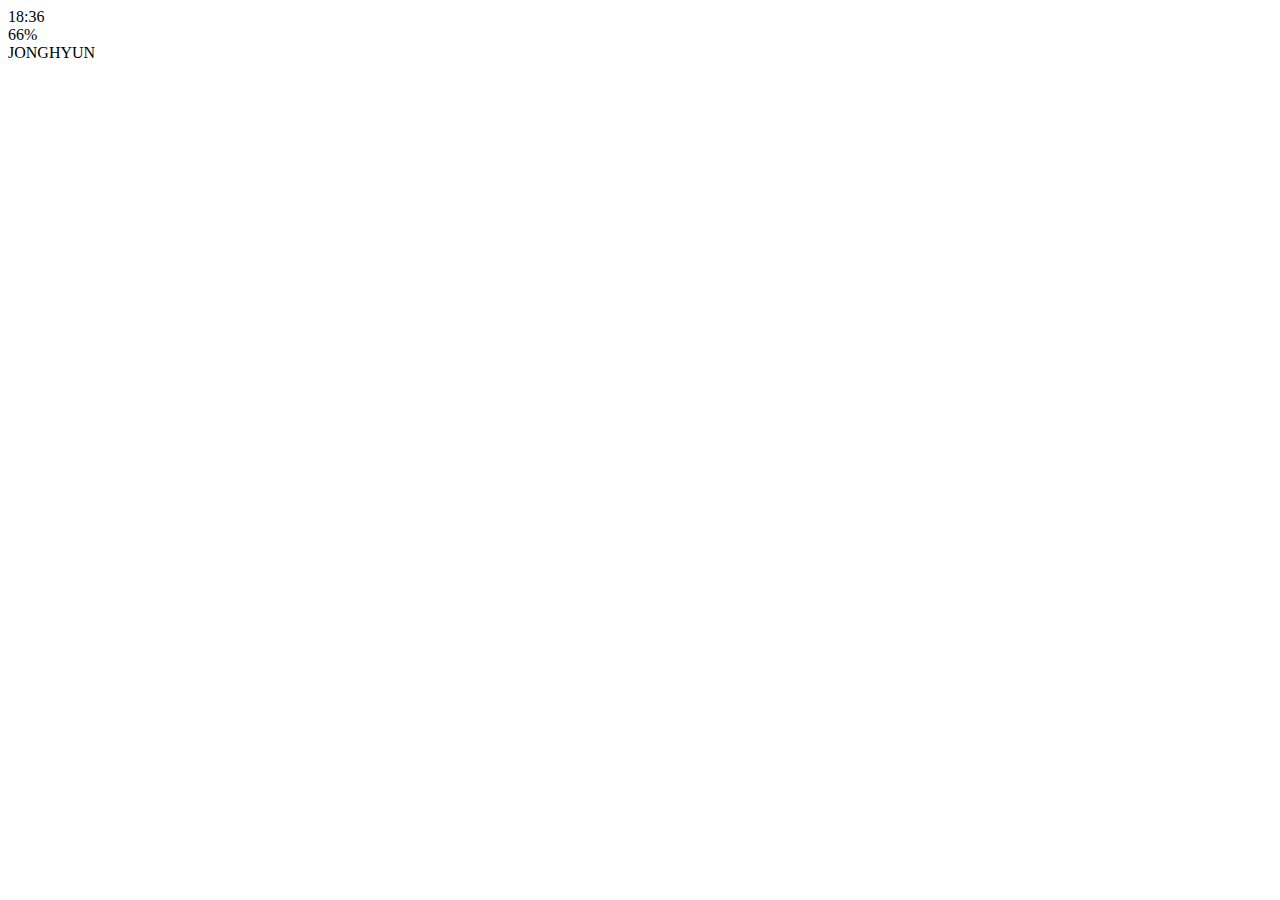
==== chat.html @ b3791de8 "chats id done!" ====
<!DOCTYPE html>
<html lang="en">
<head>
  <meta charset="UTF-8">
  <meta name="viewport" content="width=device-width, initial-scale=1.0">
  <meta http-equiv="X-UA-Compatible" content="ie=edge">
  <link rel="stylesheet" href="https://use.fontawesome.com/releases/v5.0.10/css/all.css" integrity="sha384-+d0P83n9kaQMCwj8F4RJB66tzIwOKmrdb46+porD/OvrJ+37WqIM7UoBtwHO6Nlg" crossorigin="anonymous">
  <title>Chat</title>
</head>
<body>
  <header>
    <div class="header__top">
      <div class="header__column">
        <i class="fas fa-plane"></i>
        <i class="fas fa-wifi"></i>
      </div>
      <div class="header__column">
        <span class="header__time">18:36</span>
      </div>
      <div class="header__column">
        <i class="far fa-moon"></i>
        <i class="fab fa-bluetooth-b"></i>
        <span class="header__battery">66%</span><i class="fas fa-battery-full"></i>
      </div>
    </div>
    <div class="header__bottom">
      <div class="header__cloumn">
        <span class="header__text"><i class="fas fa-chevron-left fa-lg"></i></span>
      </div>
      <div class="header__cloumn">
        <span class="header__text">JONGHYUN</span>
      </div>
      <div class="header__cloumn">
        <span class="header__text"><i class="fas fa-search fa-lg"></i><i class="fas fa-bars fa-lg"></i></span>
      </div>
    </div>
  </header>
</body>
</html>
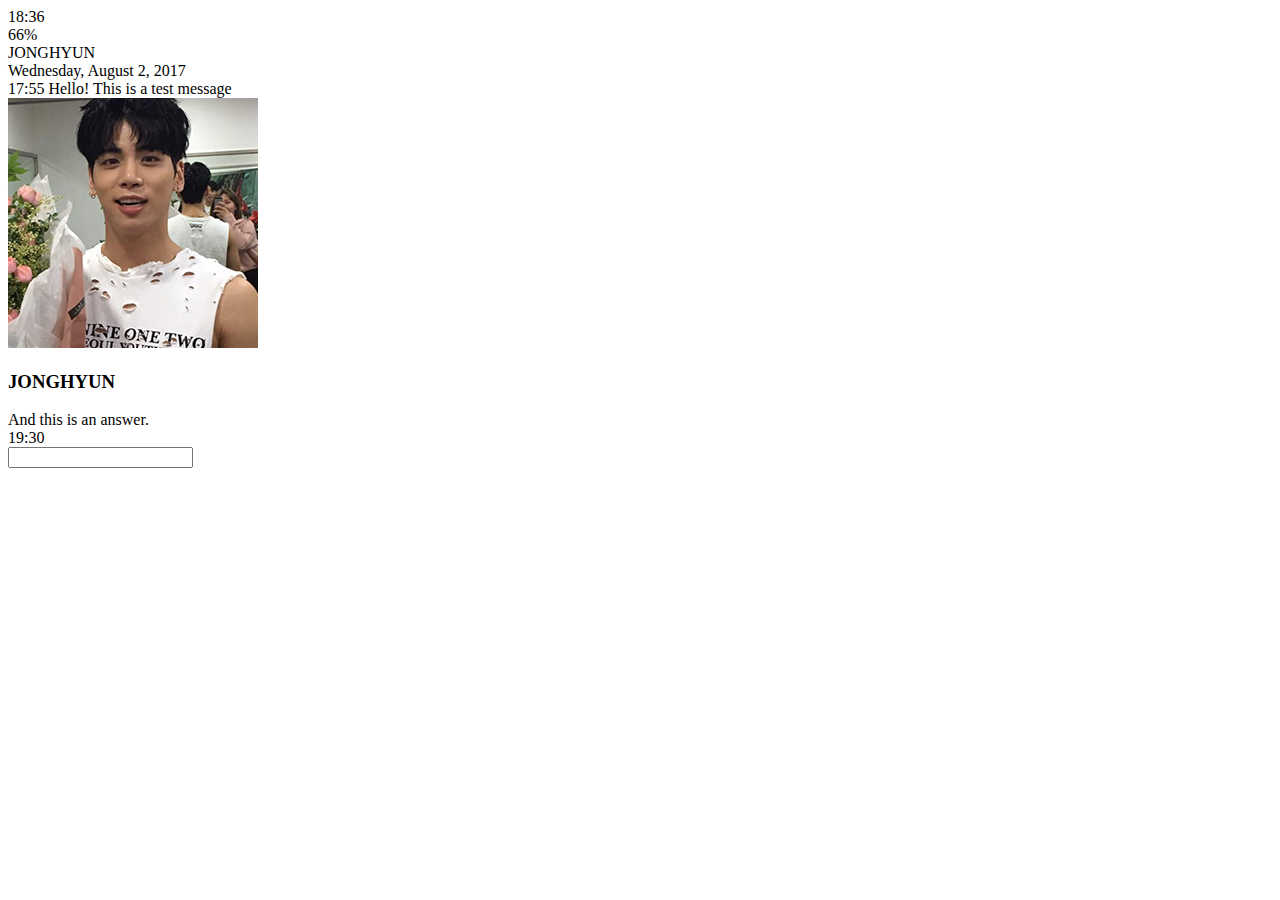
==== commit f8190dea: "Chat is done!" ====
--- a/chat.html
+++ b/chat.html
@@ -35,5 +35,36 @@
       </div>
     </div>
   </header>
+  <main class="chat">
+    <div class="date-divider">
+      <span class="date-divider__text">Wednesday, August 2, 2017</span>
+    </div>
+    <div class="chat__message chat__message--from-me">
+      <span class="chat__message-time">17:55</span>
+      <span class="chat__message-body">
+        Hello! This is a test message
+      </span>
+    </div>
+    <div class="chat__message chat__message--to-me">
+      <img src="images/profile_jjong.png" class="chat__message-avatar">
+      <div class="chat__message-center">
+        <h3 class="chat__message-username">JONGHYUN</h3>
+        <span class="chat__message-body">
+          And this is an answer.
+        </span>
+      </div>
+      <span class="chat__message-time">19:30</span>
+    </div>
+  </main>
+  <div class="type-message">
+    <i class="fa fa-plus fa-2x"></i>
+    <div class="type-message__input">
+      <input type="text">
+      <i class="far fa-smile"></i>
+      <span class="record-message">
+        <i class="fa fa-microphone"></i>
+      </span>
+    </div>
+  </div>
 </body>
 </html>
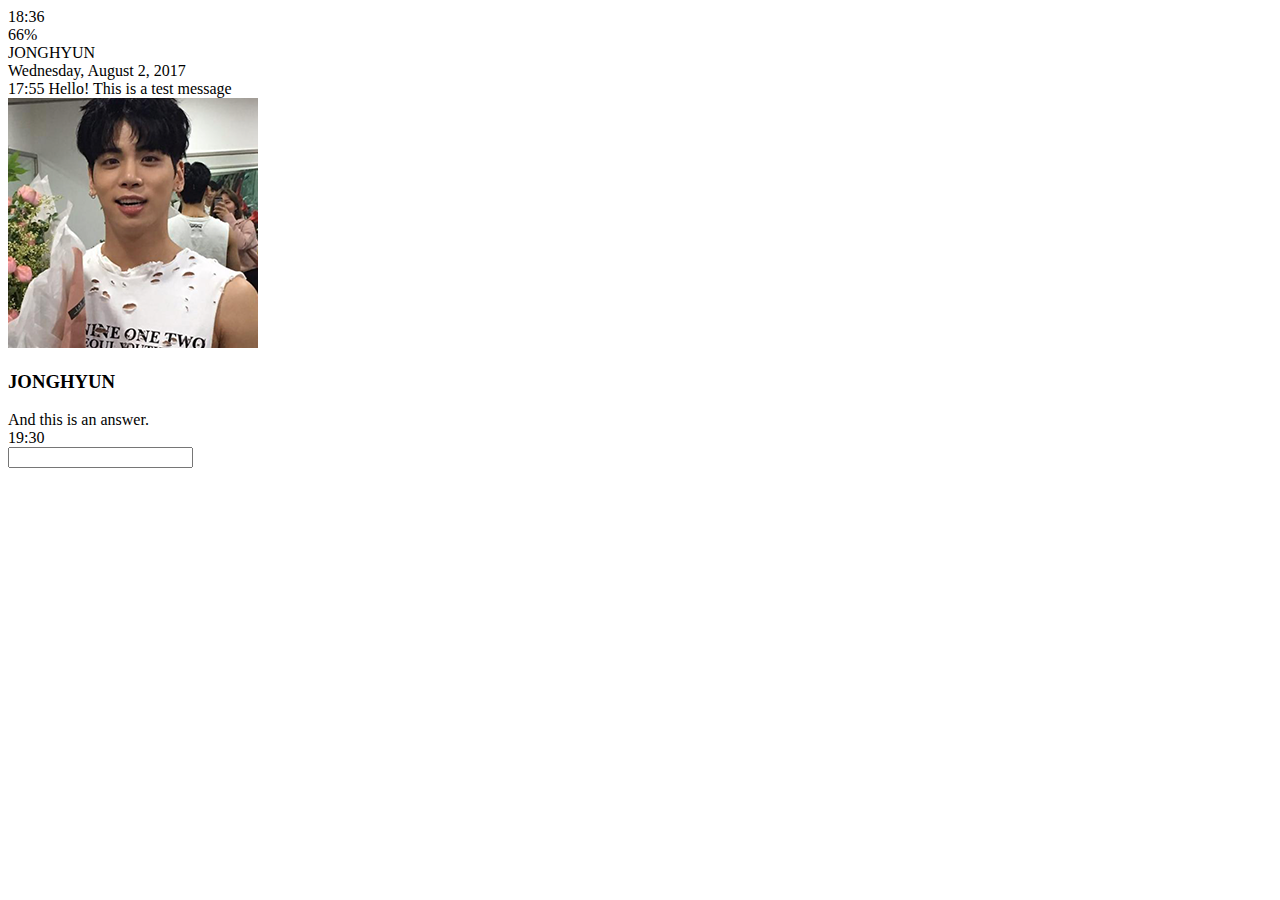
==== commit 822fcfb1: "Chat + Back to page links." ====
--- a/chat.html
+++ b/chat.html
@@ -25,13 +25,16 @@
     </div>
     <div class="header__bottom">
       <div class="header__cloumn">
-        <span class="header__text"><i class="fas fa-chevron-left fa-lg"></i></span>
+        <a href="chats.html">
+        <i class="fas fa-chevron-left fa-lg"></i>
+        </a>
       </div>
       <div class="header__cloumn">
         <span class="header__text">JONGHYUN</span>
       </div>
       <div class="header__cloumn">
-        <span class="header__text"><i class="fas fa-search fa-lg"></i><i class="fas fa-bars fa-lg"></i></span>
+        <i class="fas fa-search fa-lg"></i>
+        <i class="fas fa-bars fa-lg"></i>
       </div>
     </div>
   </header>
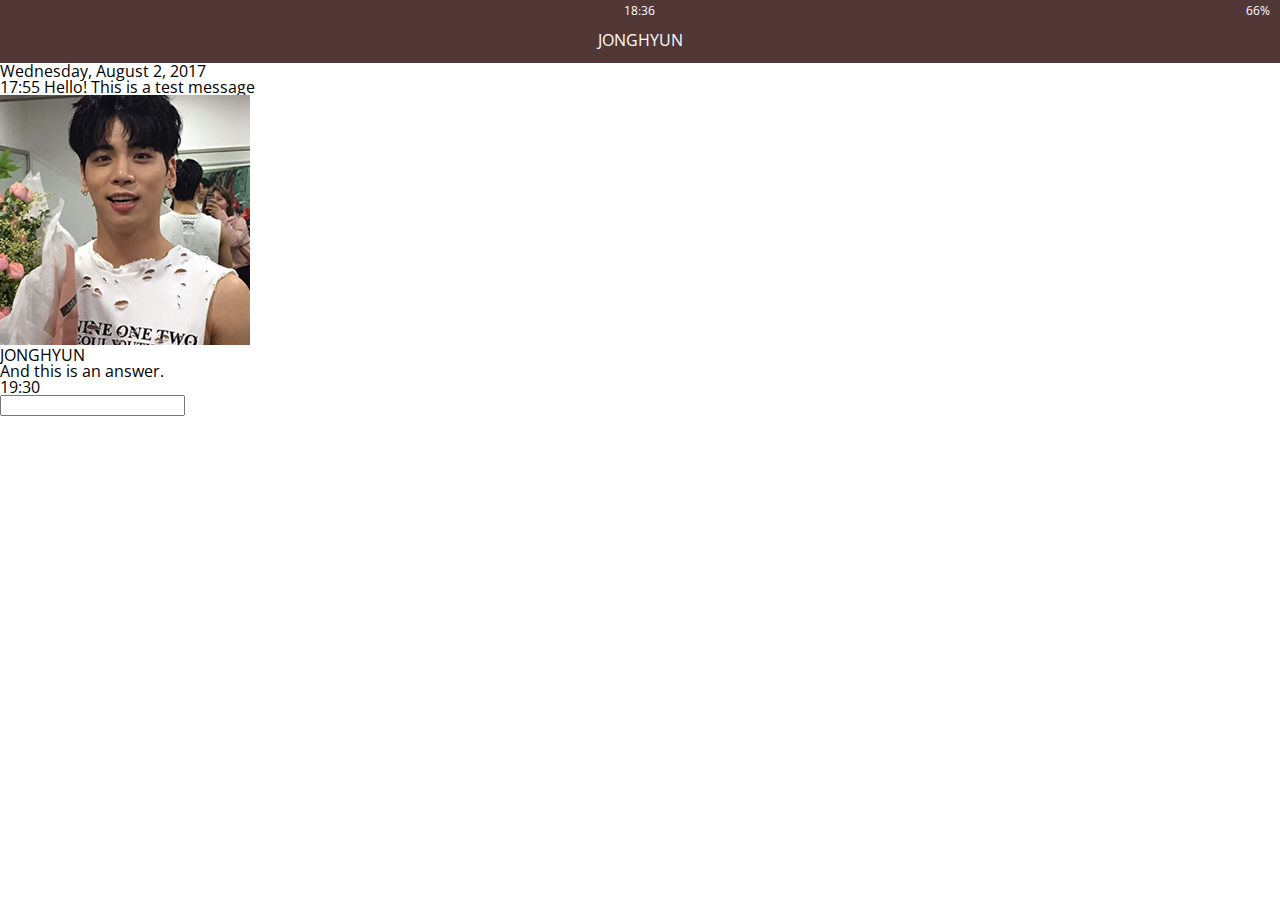
==== commit ef1f291d: "Friends CSS is done!" ====
--- a/chat.html
+++ b/chat.html
@@ -6,9 +6,10 @@
   <meta http-equiv="X-UA-Compatible" content="ie=edge">
   <link rel="stylesheet" href="https://use.fontawesome.com/releases/v5.0.10/css/all.css" integrity="sha384-+d0P83n9kaQMCwj8F4RJB66tzIwOKmrdb46+porD/OvrJ+37WqIM7UoBtwHO6Nlg" crossorigin="anonymous">
   <title>Chat</title>
+  <link rel="stylesheet" href="css/style.css">
 </head>
 <body>
-  <header>
+  <header class="top-header">
     <div class="header__top">
       <div class="header__column">
         <i class="fas fa-plane"></i>
--- a/css/style.css
+++ b/css/style.css
@@ -0,0 +1,7 @@
+@import url("https://fonts.googleapis.com/css?family=Open+Sans:400,600");
+@import "reset.css";
+@import "globals.css";
+@import "header.css";
+@import "navigation.css";
+@import "search-bar.css";
+@import "friends.css";
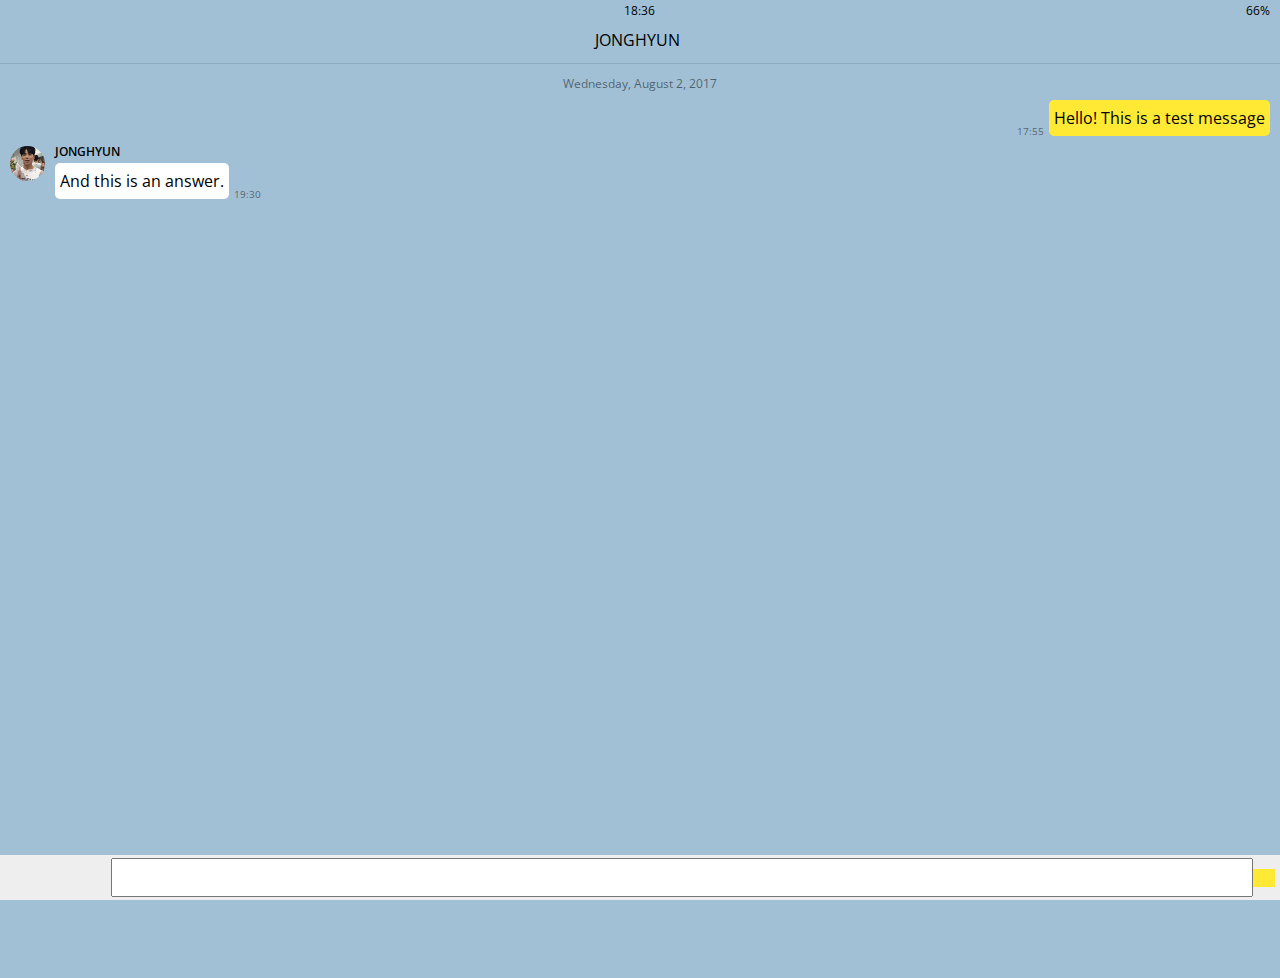
==== commit beb53941: "Chat is done!" ====
--- a/chat.html
+++ b/chat.html
@@ -8,8 +8,8 @@
   <title>Chat</title>
   <link rel="stylesheet" href="css/style.css">
 </head>
-<body>
-  <header class="top-header">
+<body class="body-chat">
+  <header class="top-header chat_header">
     <div class="header__top">
       <div class="header__column">
         <i class="fas fa-plane"></i>
@@ -21,21 +21,22 @@
       <div class="header__column">
         <i class="far fa-moon"></i>
         <i class="fab fa-bluetooth-b"></i>
-        <span class="header__battery">66%</span><i class="fas fa-battery-full"></i>
+        <span class="header__battery">66%</span>
+        <i class="fas fa-battery-full"></i>
       </div>
     </div>
     <div class="header__bottom">
       <div class="header__cloumn">
         <a href="chats.html">
-        <i class="fas fa-chevron-left fa-lg"></i>
+        <i class="fas fa-chevron-left"></i>
         </a>
       </div>
       <div class="header__cloumn">
         <span class="header__text">JONGHYUN</span>
       </div>
       <div class="header__cloumn">
-        <i class="fas fa-search fa-lg"></i>
-        <i class="fas fa-bars fa-lg"></i>
+        <i class="fas fa-search"></i>
+        <i class="fas fa-bars"></i>
       </div>
     </div>
   </header>
@@ -61,7 +62,7 @@
     </div>
   </main>
   <div class="type-message">
-    <i class="fa fa-plus fa-2x"></i>
+    <i class="fa fa-plus fa-lg"></i>
     <div class="type-message__input">
       <input type="text">
       <i class="far fa-smile"></i>
--- a/css/style.css
+++ b/css/style.css
@@ -1,7 +1,12 @@
-@import url("https://fonts.googleapis.com/css?family=Open+Sans:400,600");
+@import url("https://fonts.googleapis.com/css?family=Open+Sans:300,400,600");
 @import "reset.css";
 @import "globals.css";
 @import "header.css";
 @import "navigation.css";
 @import "search-bar.css";
 @import "friends.css";
+@import "chats.css";
+@import "find.css";
+@import "more.css";
+@import "profile.css";
+@import "chat.css";
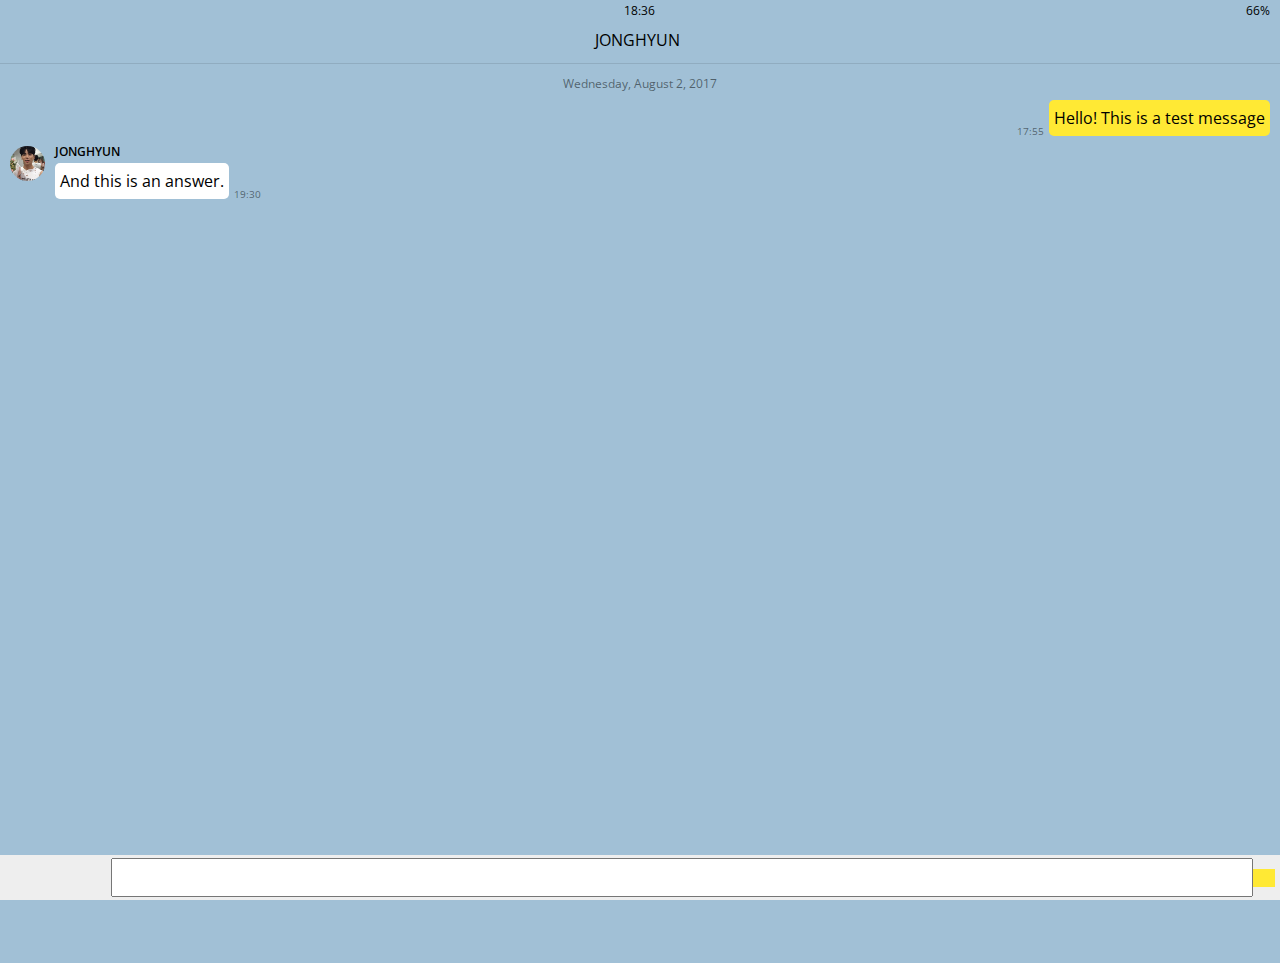
==== commit 02754f6f: "Midea query is done!" ====
--- a/chat.html
+++ b/chat.html
@@ -71,5 +71,8 @@
       </span>
     </div>
   </div>
+  <div class="bigScreenText">
+    <span>Please make your screen smaller</span>
+  </div>
 </body>
 </html>
--- a/css/style.css
+++ b/css/style.css
@@ -10,3 +10,5 @@
 @import "more.css";
 @import "profile.css";
 @import "chat.css";
+@import "bigScreen.css";
+@import "mobile.css";
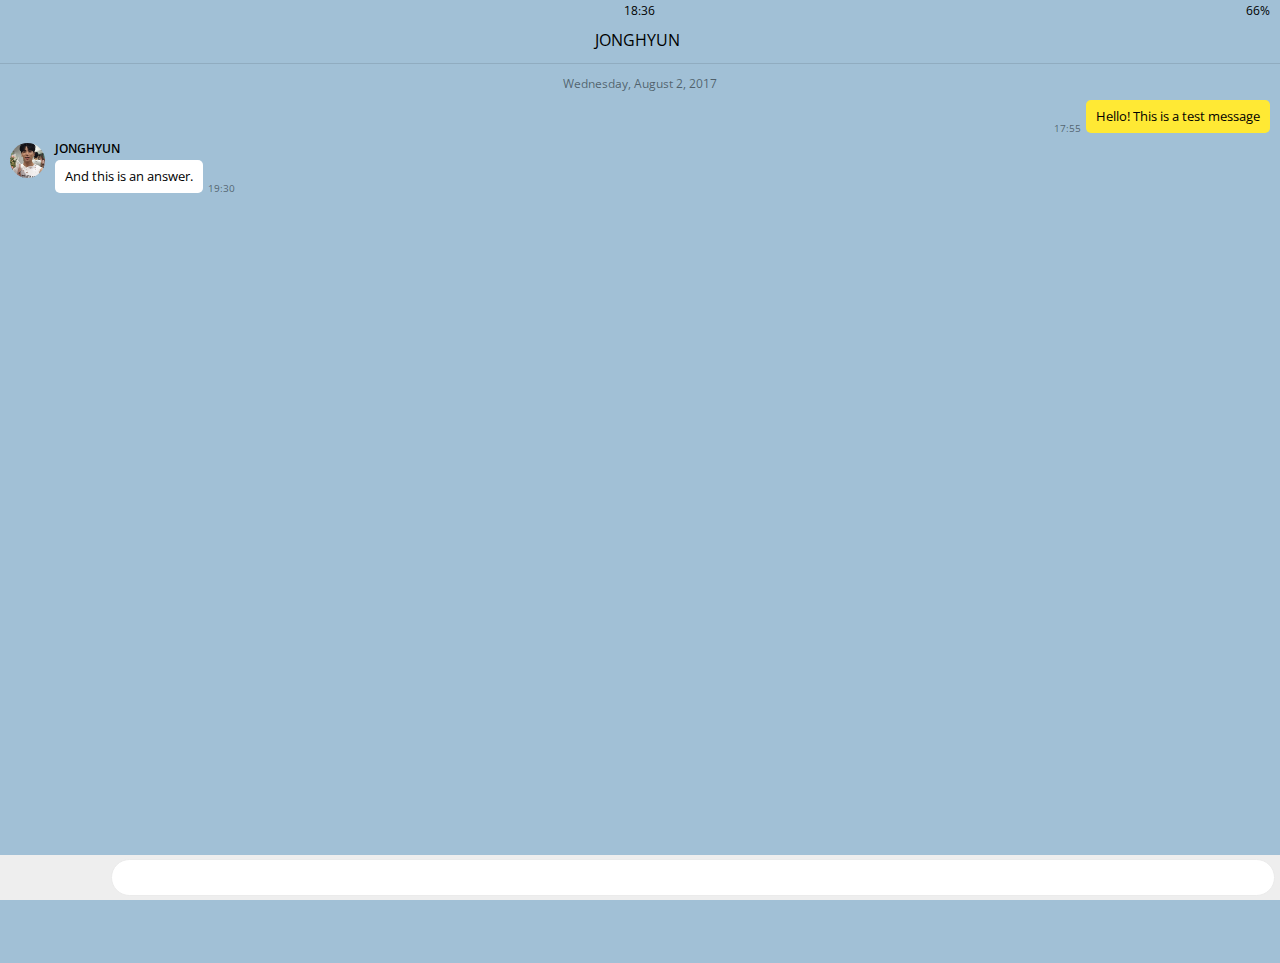
==== commit 9eebf72f: "Chat is done!" ====
--- a/chat.html
+++ b/chat.html
@@ -62,13 +62,16 @@
     </div>
   </main>
   <div class="type-message">
-    <i class="fa fa-plus fa-lg"></i>
+    <i class="far fa-plus-square fa-lg"></i>
     <div class="type-message__input">
       <input type="text">
       <i class="far fa-smile"></i>
+      <i class="fas fa-hashtag"></i>
+      <!--
       <span class="record-message">
         <i class="fa fa-microphone"></i>
       </span>
+      -->
     </div>
   </div>
   <div class="bigScreenText">
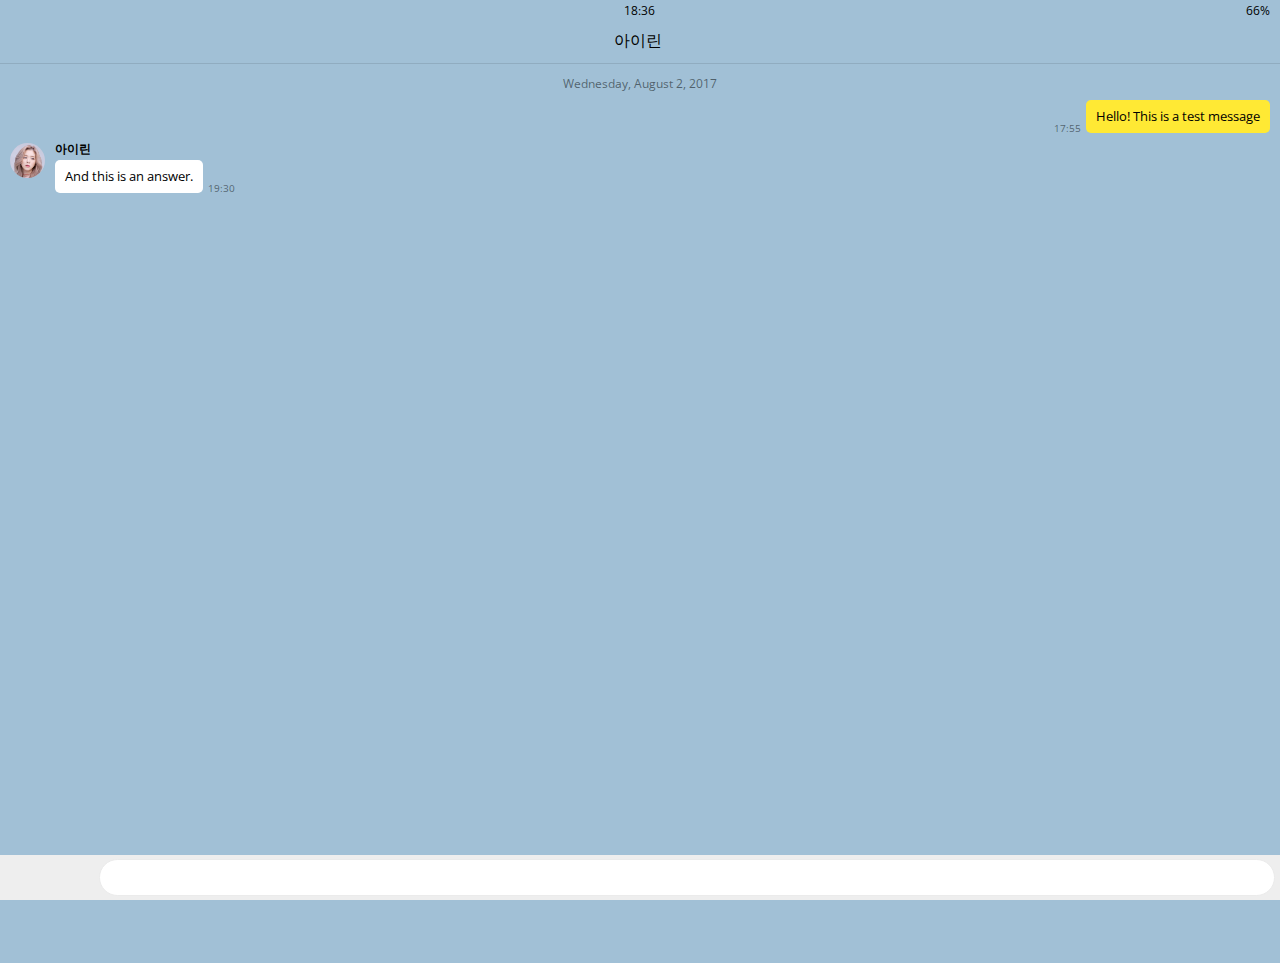
==== commit 340549c4: "Data Update! 2" ====
--- a/chat.html
+++ b/chat.html
@@ -32,7 +32,7 @@
         </a>
       </div>
       <div class="header__cloumn">
-        <span class="header__text">JONGHYUN</span>
+        <span class="header__text">아이린</span>
       </div>
       <div class="header__cloumn">
         <i class="fas fa-search"></i>
@@ -53,7 +53,7 @@
     <div class="chat__message chat__message--to-me">
       <img src="images/profile_jjong.png" class="chat__message-avatar">
       <div class="chat__message-center">
-        <h3 class="chat__message-username">JONGHYUN</h3>
+        <h3 class="chat__message-username">아이린</h3>
         <span class="chat__message-body">
           And this is an answer.
         </span>
